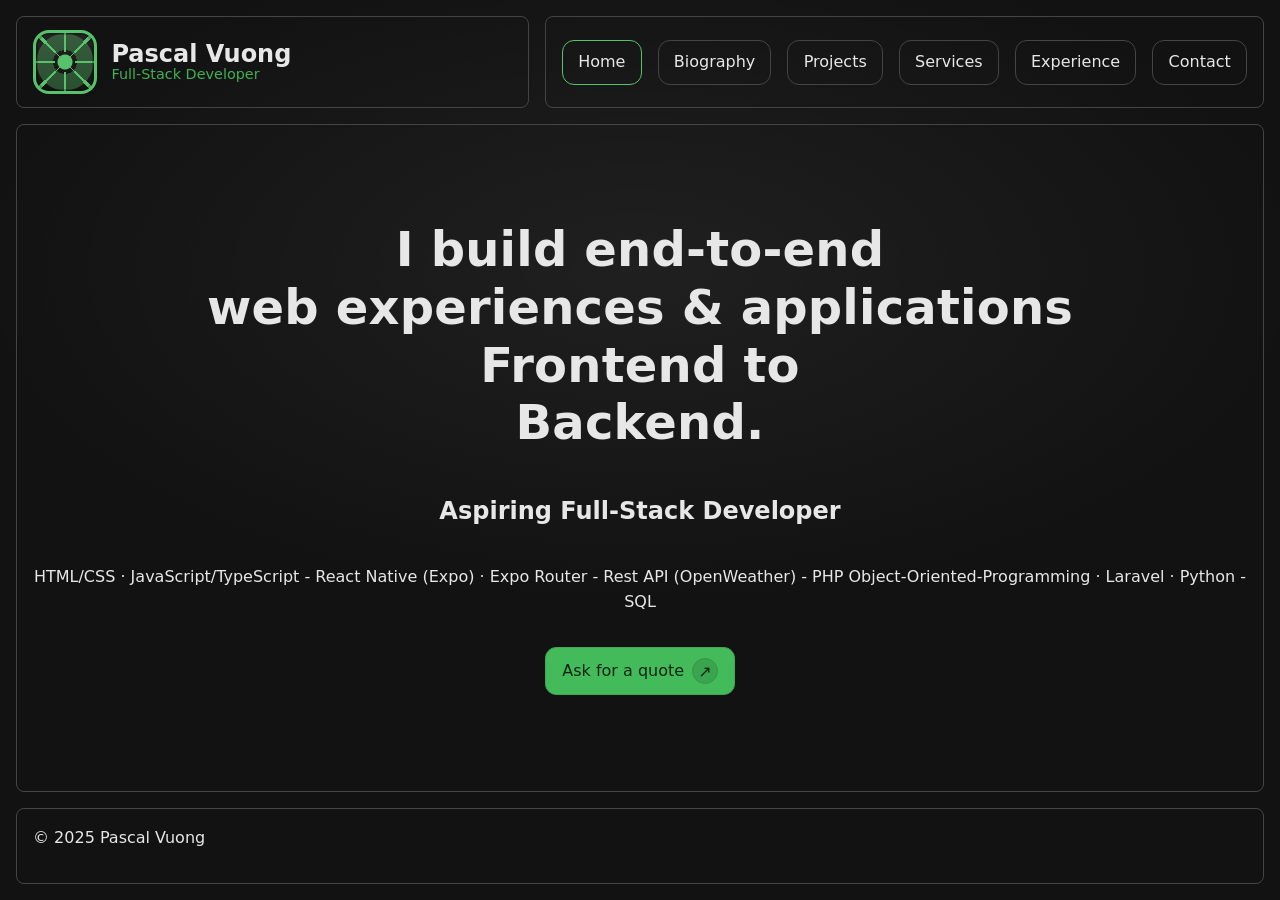
==== index.html @ 06aef6e8 "initial portfolio" ====
<!doctype html>
<html lang="nl">
<head>
  <meta charset="utf-8" />
  <meta name="viewport" content="width=device-width, initial-scale=1" />
  <title>Home — Pascal Vuong Portfolio</title>
  <link rel="stylesheet" href="assets/css/compiled.css">
</head>
<body>
  <a class="skip-link" href="#main">Direct naar hoofdinhoud</a>
  
  <header class="brandbar">
    <a class="brand" href="index\.html">
      <span class="brand__logo" aria-hidden="true"></span>
      <span class="brand__text">
        <strong>Pascal Vuong</strong>
        <em>Full-Stack Developer</em>
      </span>
    </a>
  </header>

  <nav aria-label="Hoofdnavigatie" class="topnav">
    <ul>
      <li><a href="index.html" aria-current="page" class="is-current">Home</a></li>
      <li><a href="autobiography.html">Biography</a></li>
      <li><a href="projects.html">Projects</a></li>
      <li><a href="services.html">Services</a></li>
      <li><a href="experience.html">Experience</a></li>
      <li><a href="contact.html">Contact</a></li>
    </ul>
  </nav>

  <main id="main" class="home" tabindex="-1">
    <section class="hero" aria-labelledby="hero-title">
      <h1 id="hero-title">
        I build end-to-end<br />
        web experiences & applications<br>Frontend to<br />
        Backend.
      </h1>
      <p class="hero__meta">
        <h2>Aspiring Full-Stack Developer</h2><br>
        <p>HTML/CSS · JavaScript/TypeScript - React Native (Expo) · Expo Router - Rest API (OpenWeather) - PHP Object-Oriented-Programming · Laravel · Python - SQL</p>
      </p>
      <a class="btn btn--accent" href="contact\.html">
        Ask for a quote <span class="btn__icon" aria-hidden="true">↗</span>
      </a>
    </section>
  </main>

  <footer>
    <p>&copy; <time datetime="2025">2025</time> Pascal Vuong</p>
  </footer>
</body>
</html>
---- assets/css/compiled.css ----
@charset "UTF-8";
:root {
  --accent: #57c26b;
  --text: #e7e7e7;
  --bg-0: #121212;
  --bg-1: #1d1d1d;
  --glow: rgba(255,255,255,.06);
}

.brandbar, .topnav, footer, .panel, .home .hero, .contact-panel {
  border: 1px solid #444;
  padding: 1rem;
  border-radius: 0.5rem;
}

.field input:focus-visible,
.field textarea:focus-visible,
.field select:focus-visible, :where(a, button, input, select, textarea):focus-visible {
  outline: 3px solid #000;
  outline-offset: 2px;
}

:root {
  --accent: #57c26b;
  --text: #e7e7e7;
  --bg-0: #121212;
  --bg-1: #1d1d1d;
  --glow: rgba(255, 255, 255, 0.06);
}

* {
  box-sizing: border-box;
}

html {
  font-size: 100%;
}

body {
  margin: 0;
  font-family: system-ui, Arial, sans-serif;
  line-height: 1.6;
}

h1, h2, h3 {
  margin: 0 0 0.5rem 0;
}

p {
  margin: 0 0 1rem 0;
}

.skip-link {
  position: fixed;
  left: -9999px;
  top: auto;
}
.skip-link:focus {
  left: 0.75rem;
  top: 0.75rem;
  background: rgba(255, 255, 255, 0.6666666667); /* vervangt map-get() */
  padding: 0.5rem 1rem;
  border: 1px solid #000;
  border-radius: 0.5rem;
  z-index: 1000;
}

:root {
  --header-h: 88px;
}

/* basis */
html,
body {
  height: 100%;
}

body {
  margin: 0;
  display: grid;
  gap: 1rem;
  padding: 1rem;
  grid-template-columns: 1fr;
  grid-template-areas: "brand" "nav" "main" "footer";
  max-width: 80rem;
  margin-inline: auto;
  color: #e7e7e7;
  background: radial-gradient(70rem 35rem at 50% 30%, rgba(255, 255, 255, 0.06) 0, transparent 60%), #121212;
}

/* koppel areas */
.brandbar {
  grid-area: brand;
}

.topnav {
  grid-area: nav;
}

footer {
  grid-area: footer;
}

main {
  grid-area: main;
}

/* consistente headerhoogte */
.brandbar,
.topnav {
  min-height: var(--header-h);
  display: flex;
  align-items: center;
}

/* ✅ panelen zijn nu opt-in */
/* Home-hero blijft paneel */
/* marge-clamp binnen panelen (voorkomt “lege randen”) */
.panel > :first-child {
  margin-top: 0;
}

.panel > :last-child {
  margin-bottom: 0;
}

/* tablet+ layout */
@media (min-width: 48rem) {
  body {
    grid-template-columns: 1fr auto;
    grid-template-areas: "brand nav" "main  main" "footer footer";
  }
}
/* hero */
.home .hero {
  display: grid;
  justify-items: center;
  text-align: center;
  padding-block: 6rem;
}
.home .hero h1 {
  font-size: clamp(2.2rem, 4vw + 1rem, 3rem);
  line-height: 1.2;
  margin-bottom: 1rem;
  letter-spacing: 0.2px;
}
.home .hero .hero__meta {
  opacity: 0.9;
  margin-bottom: 1.5rem;
}

/* projecten-raster */
#projecten > article {
  border: 1px dashed #444;
  border-radius: 0.5rem;
  padding: 1rem;
  background: linear-gradient(180deg, rgba(255, 255, 255, 0.03), transparent);
  transition: border-color 0.18s ease, border-style 0.18s ease, box-shadow 0.18s ease, transform 0.18s ease, background-color 0.18s ease;
}

/* Tech stack badges */
#projecten > article .tech-list {
  display: flex;
  flex-wrap: wrap;
  gap: 0.5rem;
  list-style: none;
  padding: 0;
  margin: 0.25rem 0 1rem 0;
  margin-bottom: 1.3rem;
}

#projecten > article .tech-list li {
  padding: 0.35em 0.65em;
  border: 1px solid #444;
  border-radius: 0.75rem;
  background: linear-gradient(180deg, rgba(255, 255, 255, 0.05), transparent);
  font-size: 0.95rem;
  white-space: nowrap;
}

#projecten > article:hover {
  border-style: solid;
  border-color: #57c26b;
  box-shadow: 0 0 0 1px #57c26b inset, 0 0 0 4px rgba(87, 194, 107, 0.18);
  transform: translateY(-2px);
  background: linear-gradient(180deg, rgba(87, 194, 107, 0.06), transparent);
}

#projecten > article h3 a {
  color: #e7e7e7;
  text-decoration: none;
}

#projecten > article h3 a:hover,
#projecten > article h3 a:focus-visible {
  color: #57c26b;
  text-decoration: underline;
}

/* Project cards: layout zit nu in components.scss,
   hier houden we het bewust leeg om dubbele layout te voorkomen. */
/* Tech list met icoontjes */
#projecten .tech-list {
  display: flex;
  flex-wrap: wrap;
  gap: 0.5rem;
  list-style: none;
  padding: 0;
  margin: 0.25rem 0 1rem 0;
}

#projecten .tech-list li {
  display: inline-flex;
  align-items: center;
  gap: 0.45rem;
  padding: 0.35em 0.65em;
  border: 1px solid #444;
  border-radius: 0.75rem;
  background: linear-gradient(180deg, rgba(255, 255, 255, 0.05), transparent);
  font-size: 0.95rem;
}

/* Icoonformaat en kleur volgt tekstkleur (currentColor) */
#projecten .tech-list .icon {
  inline-size: 1.1em;
  block-size: 1.1em;
  display: inline-grid;
  place-items: center;
}

#projecten .tech-list .icon svg {
  width: 100%;
  height: 100%;
  fill: currentColor;
}

/* Optioneel: alleen het icoon krijgt merk-kleur */
#projecten .tech-list [data-brand=react] .icon {
  color: #61DAFB;
}

#projecten .tech-list [data-brand=typescript] .icon {
  color: #3178C6;
}

#projecten .tech-list [data-brand=expo] .icon {
  color: rgba(255, 255, 255, 0.8);
}

/* Generieke pictogrammen subtiel */
#projecten .tech-list [data-generic] .icon {
  color: #9ca3af;
}

/* Autobiografie-pagina */
.bio-section {
  margin-block: 1.5rem;
}

.bio-section--intro { /* ... */ }

.bio-section--family { /* ... */ }

.bio-section--language { /* ... */ }

.bio-section--dev { /* ... */ }

.bio-section--hobbies { /* ... */ }

.bio-section--traits { /* ... */ }

/* Services-pagina */
.services-grid {
  display: grid;
  gap: 2rem;
}

.service-card {
  /* bv. panel-stijl zoals je project-cards */
}

.exp-section {
  margin-block: 2rem;
}

.exp-grid--jobs {
  display: grid;
  gap: 2rem;
  /* bv. vanaf tablet side-by-side: */
  /* grid-template-columns: repeat(auto-fit, minmax(16rem, 1fr)); */
}

.exp-card {
  /* evt. dezelfde panel-stijl als je .project-card */
}

.exp-note a,
.exp-note a:visited {
  color: #57c26b;
  font-weight: 600;
  text-decoration-line: underline;
  text-decoration-thickness: 0.16em;
  text-underline-offset: 0.18em;
}

.exp-note a:hover,
.exp-note a:focus-visible {
  text-decoration-thickness: 0.2em;
}

/* ===== Contactpagina ===== */
#contact {
  max-width: 80rem;
  margin-inline: auto;
  display: flex;
  flex-direction: column;
  gap: 1.5rem;
}

/* Intro-tekst */
.contact-section--intro p {
  max-width: 42rem;
  font-size: 1.05rem;
  line-height: 1.7;
}

/* Grid: formulier links, info rechts */
.contact-section--grid {
  display: grid;
  gap: 2rem;
  align-items: flex-start;
}

@media (min-width: 52rem) {
  .contact-section--grid {
    grid-template-columns: minmax(0, 2fr) minmax(0, 1.4fr);
  }
}
/* Panel basis (kaart-stijl) */
.contact-panel {
  background: #1d1d1d;
  box-shadow: 0 0 0 1px rgba(255, 255, 255, 0.06), 0 18px 45px rgba(0, 0, 0, 0.45);
}

.contact-panel--form {
  display: flex;
  flex-direction: column;
  gap: 1rem;
}

.contact-panel--info {
  display: flex;
  flex-direction: column;
  gap: 1.5rem;
}

/* ===== Formulier ===== */
.contact-form {
  display: grid;
  gap: 1rem;
}

.contact-form-help {
  margin: 0 0 0.5rem;
  font-size: 0.9rem;
  opacity: 0.8;
}

.field {
  display: grid;
  gap: 0.35rem;
}

.field label {
  font-size: 0.95rem;
  font-weight: 500;
}

.field input,
.field textarea,
.field select {
  background: #111;
  border: 1px solid #444;
  border-radius: 0.4rem;
  padding: 0.55rem 0.8rem;
  color: #e7e7e7;
  font: inherit;
  line-height: 1.4;
}

.field textarea {
  resize: vertical;
  min-height: 10rem;
}

/* Focus-stijl voor inputs/textarea/select */
.field input:focus-visible,
.field textarea:focus-visible,
.field select:focus-visible {
  border-color: #57c26b;
}

/* Klein beetje spacing boven de knop */
.contact-form .btn {
  margin-top: 0.5rem;
}

/* ===== Contactgegevens ===== */
.contact-list {
  list-style: none;
  margin: 0;
  padding: 0;
  display: grid;
  gap: 0.75rem;
}

.contact-label {
  display: block;
  font-size: 0.8rem;
  letter-spacing: 0.08em;
  text-transform: uppercase;
  color: #57c26b;
  margin-bottom: 0.1rem;
}

/* Sub-secties: beschikbaarheid / reactietijd */
.contact-subsection {
  border-top: 1px solid #444;
  padding-top: 1rem;
}

.contact-subsection h3 {
  font-size: 1rem;
  margin: 0 0 0.5rem;
}

/* Lijsten met bullets */
.contact-points {
  margin: 0;
  padding-left: 1.25rem;
  display: grid;
  gap: 0.25rem;
  font-size: 0.95rem;
}

/* Extra blok onderaan: “Waar ik graag bij help” */
.contact-section--topics {
  border-top: 1px solid #444;
  padding-top: 2rem;
}

.contact-section--topics h2 {
  margin-bottom: 0.75rem;
}

/* Tijdelijke blokkering styling voor duidelijkheid */
.contact-form[aria-disabled=true] .field input,
.contact-form[aria-disabled=true] .field textarea,
.contact-form[aria-disabled=true] .field select {
  opacity: 0.7;
  cursor: not-allowed;
}

.contact-form[aria-disabled=true] .btn[disabled] {
  opacity: 0.7;
  cursor: not-allowed;
}

/* Actieve styling voor contact-note + links zoals project-titels */
.contact-note {
  margin-top: 0.75rem;
  font-size: 0.9rem;
  opacity: 0.9;
}

.contact-note-list {
  margin: 0.5rem 0 0;
  padding-left: 1.25rem;
  display: grid;
  gap: 0.25rem;
  font-size: 0.95rem;
}

/* labels (E-mail / LinkedIn / Telefoon) groen */
.contact-note-list strong {
  color: #57c26b;
}

/* Links in intro-lijst én contact-panel:
   - standaard: wit (tokens.$text), geen underline
   - hover/focus: groen + underline, zoals project-titels
*/
.contact-note-list a,
.contact-note-list a:visited,
.contact-panel--info a,
.contact-panel--info a:visited {
  color: #e7e7e7;
  text-decoration: none;
}

/* Hover/focus: accent + underline */
.contact-note-list a:hover,
.contact-note-list a:focus-visible,
.contact-panel--info a:hover,
.contact-panel--info a:focus-visible {
  color: #57c26b;
  text-decoration-line: underline;
  text-decoration-thickness: 0.16em;
  text-underline-offset: 0.18em;
}

/* NAV pill-rij */
nav.topnav ul {
  display: flex;
  gap: 1rem;
  list-style: none;
  margin: 0;
  padding: 0;
  flex-wrap: wrap;
  align-items: center;
  justify-content: flex-end;
}
nav.topnav a {
  display: inline-block;
  text-decoration: none;
  padding: 0.55em 0.95em;
  border: 1px solid #444;
  border-radius: 0.75rem;
  color: #e7e7e7;
}
nav.topnav a:hover, nav.topnav a:focus-visible {
  border-color: rgb(42.5, 42.5, 42.5);
}
nav.topnav a.is-current {
  border-color: #57c26b;
}
nav.topnav a {
  /* sibling: a + a */
}
nav.topnav a + nav.topnav a {
  --adjacent: 1;
}

/* BRAND */
.brandbar {
  display: flex;
  align-items: center;
}

.brandbar .brand {
  display: inline-grid;
  grid-auto-flow: column;
  align-items: center;
  gap: 0.9rem;
  color: var(--text);
  text-decoration: none;
}

/* CSS-drawn logo */
.brandbar .brand .brand__logo {
  display: block;
  width: 64px;
  height: 64px;
  border-radius: 1rem;
  border: 3px solid var(--accent);
  box-shadow: 0 0 0 2px rgba(0, 0, 0, 0.25) inset;
  /* Spokes-centrum finetunen; 50% = exact midden (bv. 48% = iets naar links) */
  --spx: 50%;
  background: radial-gradient(circle at 50% 50%, var(--accent) 0 7px, transparent 8px) 0 0/100% 100% no-repeat, radial-gradient(circle at 50% 50%, transparent 0 12px, rgba(87, 194, 107, 0.35) 12px 28px, transparent 29px) 0 0/100% 100% no-repeat, repeating-conic-gradient(from -3deg at var(--spx) 50%, var(--accent) 0 6deg, transparent 6deg 45deg), linear-gradient(180deg, rgba(255, 255, 255, 0.08), rgba(255, 255, 255, 0));
}

.brandbar .brand .brand__text {
  display: grid;
  line-height: 1.05;
}
.brandbar .brand .brand__text strong {
  font-size: 1.5rem;
}
.brandbar .brand .brand__text em {
  font-style: normal;
  color: rgb(63.9834061135, 176.2165938865, 84.9615720524);
  font-size: 0.9rem;
}

/* Icons */
/* Alleen het Expo-icoon */
.tech-list li[data-brand=expo] img,
.tech-list img[alt~=Expo] {
  filter: brightness(3.5);
}

/* Alleen het Palette-icoon */
.tech-list li[data-brand=stylesheetstyling] img.icon,
.tech-list img.icon[src$="palette.svg"] {
  filter: invert(56%) sepia(16%) saturate(1000%) hue-rotate(75deg) brightness(1.05) contrast(0.95) drop-shadow(0 0 6px rgba(87, 194, 107, 0.28));
}

/* CTA */
.btn {
  display: inline-grid;
  grid-auto-flow: column;
  gap: 0.5rem;
  align-items: center;
  padding: 0.65em 1rem;
  border-radius: 0.7rem;
  text-decoration: none;
  border: 1px solid #444;
  color: #e7e7e7;
}
.btn--accent {
  background: rgb(68.2925764192, 187.2074235808, 90.519650655);
  border-color: rgb(61.2663755459, 168.7336244541, 81.3537117904);
  color: #0f2514;
}
.btn .btn__icon {
  display: inline-grid;
  place-items: center;
  width: 1.6em;
  height: 1.6em;
  border-radius: 999px;
  border: 1px solid rgb(54.4737991266, 150.0262008734, 72.3340611354);
  background: rgba(0, 0, 0, 0.12);
}

/* media */
.project-card {
  display: flex;
  flex-direction: row;
  align-items: flex-start;
  gap: 2rem;
  margin-bottom: 2.5rem;
}

/* tekstblok neemt de meeste ruimte,
   én we maken er een kolom van zodat
   tekst, media en knop netjes onder elkaar staan */
.project-body {
  flex: 1;
  display: flex;
  flex-direction: column;
}

/* container voor meerdere kleine plaatjes onder de tekst */
.project-media {
  display: flex;
  flex-wrap: wrap;
  gap: 0.75rem;
  margin-top: 1.5rem;
  margin-bottom: 0.75rem;
  max-width: 100%;
  justify-content: flex-start;
}

/* klikbare thumbnails – klein formaat (10rem breed) */
.project-media__thumb {
  width: 10rem;
  height: auto;
  border-radius: 0.5rem;
  display: block;
  cursor: pointer;
  transition: transform 0.15s ease, box-shadow 0.15s ease;
}
.project-media__thumb:hover, .project-media__thumb:focus {
  transform: scale(1.03);
  box-shadow: 0 0 0 1px #57c26b, 0 0 20px rgba(87, 194, 107, 0.7);
}

.project-cta {
  margin-top: 2rem;
  margin-bottom: 1.5rem;
  display: flex;
  justify-content: flex-start;
}

.project-info3 a.ext-link {
  color: #e7e7e7;
  text-decoration: underline;
}

.project-info3 a.ext-link:hover,
.project-info3 a.ext-link:focus-visible {
  color: #57c26b;
}

.project-collab__title {
  margin: 0 0 0.25rem;
}

.project-collab .label {
  font-weight: 600;
  font-variant-caps: all-small-caps;
  letter-spacing: 0.5px;
  opacity: 0.8;
}

.project-collab .name {
  font-weight: 700;
}

.project-collab__links .ext-link {
  color: #e7e7e7;
  text-decoration: underline;
}

.project-collab__links .ext-link:hover,
.project-collab__links .ext-link:focus-visible {
  color: #57c26b;
}

/* FEATURES TOGGLE (Belangrijkste features) */
.project-features {
  margin-top: 0.75rem;
}
.project-features summary {
  display: inline-flex;
  align-items: center;
  gap: 0.4rem;
  cursor: pointer;
  list-style: none;
  padding: 0;
  margin: 0;
}
.project-features summary::-webkit-details-marker {
  display: none;
}
.project-features summary strong {
  font-weight: 600;
  color: #e7e7e7;
  transition: text-shadow 0.15s ease-out, color 0.15s ease-out;
}
.project-features summary:hover strong {
  text-shadow: 0 0 8px #57c26b;
}
.project-features__icon {
  font-size: 1.4rem;
  line-height: 1;
  color: #57c26b;
  transition: transform 0.2s ease, text-shadow 0.15s ease-out;
}
summary:hover .project-features__icon {
  text-shadow: 0 0 8px #57c26b;
}
.project-features[open] .project-features__icon {
  transform: rotate(180deg);
}

.feature-list {
  margin-top: 0.75rem;
  padding-left: 1.5rem;
}

/* LIGHTBOX */
.lightbox {
  position: fixed;
  inset: 0; /* top:0, right:0, bottom:0, left:0 */
  display: none;
  align-items: center;
  justify-content: center;
  z-index: 1000;
}

.lightbox--visible {
  display: flex;
}

.lightbox__backdrop {
  position: absolute;
  inset: 0;
  background: rgba(0, 0, 0, 0.8);
}

.lightbox__content {
  position: relative;
  max-width: 90vw;
  max-height: 90vh;
  z-index: 1001;
  display: flex;
  flex-direction: column;
  align-items: flex-end;
}

.lightbox__image {
  max-width: 100%;
  max-height: 80vh;
  border-radius: 0.5rem;
  background: #111;
}

.lightbox__caption {
  margin-top: 0.5rem;
  color: #fff;
  align-self: center;
  font-size: 0.9rem;
}

.lightbox__close {
  border: none;
  background: transparent;
  color: #fff;
  font-size: 2rem;
  line-height: 1;
  cursor: pointer;
  margin-bottom: 0.5rem;
}

/*# sourceMappingURL=compiled.css.map */
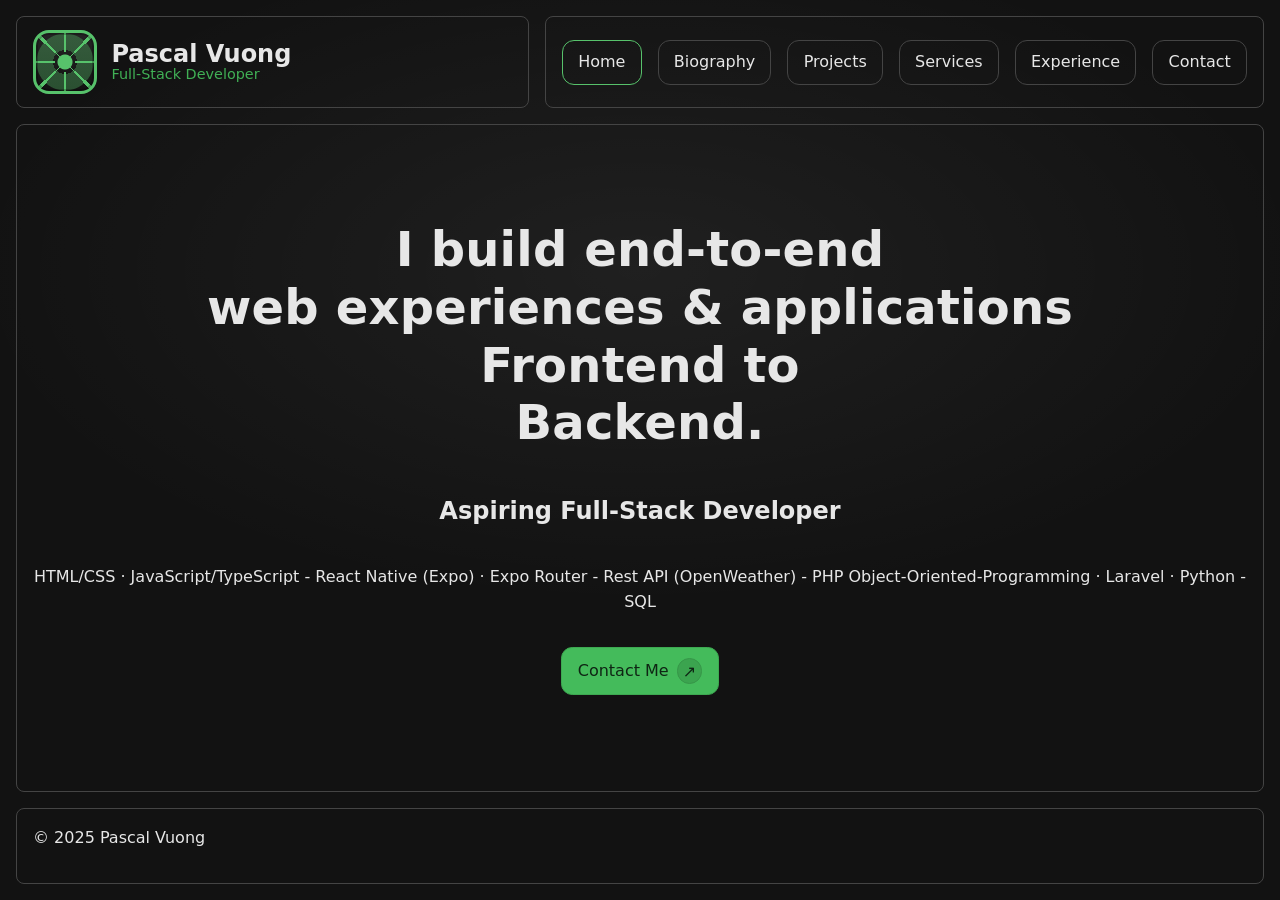
==== commit 83b89b3e: "Contact Me knop fix" ====
--- a/index.html
+++ b/index.html
@@ -41,8 +41,8 @@
         <h2>Aspiring Full-Stack Developer</h2><br>
         <p>HTML/CSS · JavaScript/TypeScript - React Native (Expo) · Expo Router - Rest API (OpenWeather) - PHP Object-Oriented-Programming · Laravel · Python - SQL</p>
       </p>
-      <a class="btn btn--accent" href="contact\.html">
-        Ask for a quote <span class="btn__icon" aria-hidden="true">↗</span>
+      <a class="btn btn--accent" href="contact.html">
+        Contact Me <span class="btn__icon" aria-hidden="true">↗</span>
       </a>
     </section>
   </main>
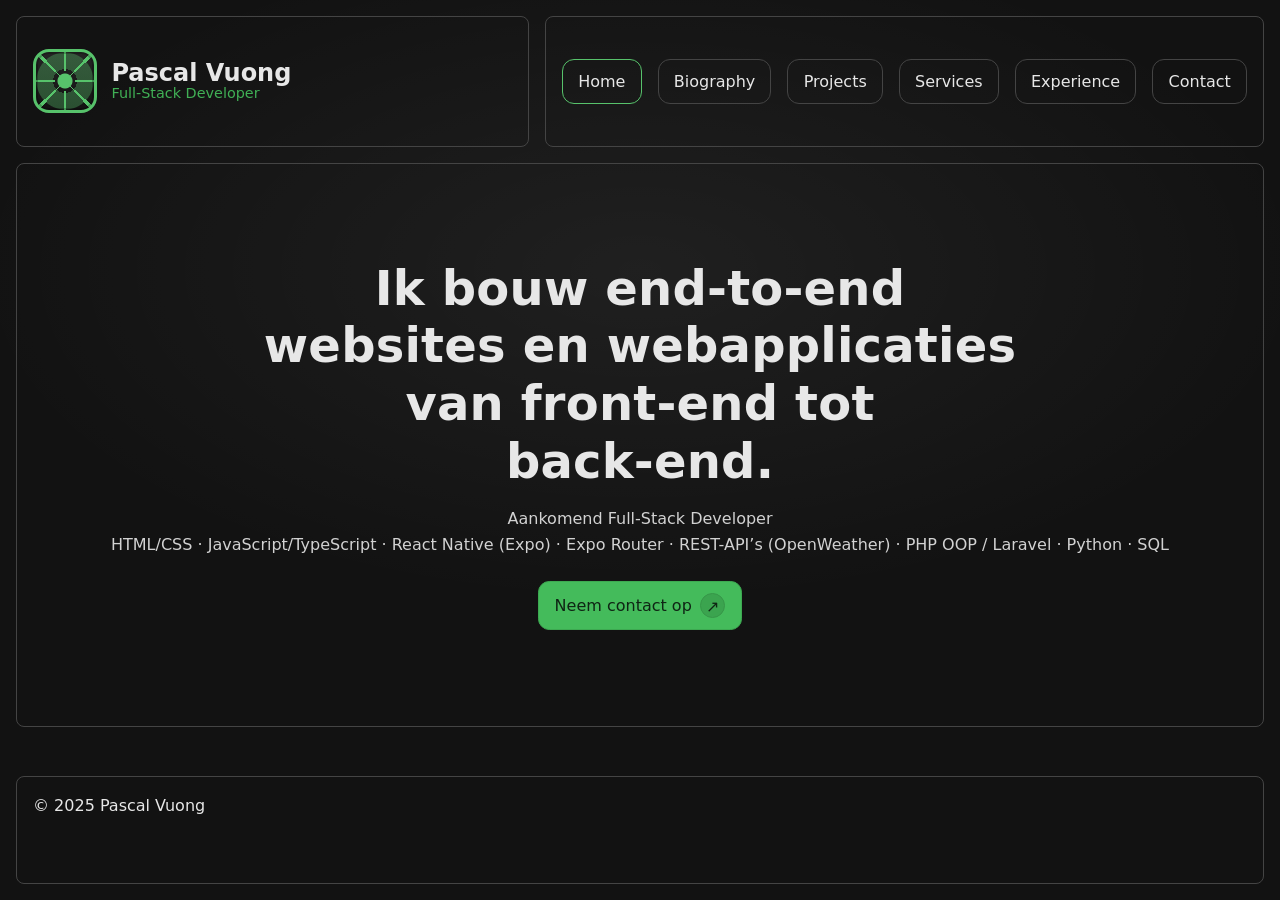
==== commit ca14f646: "readme.md en home pagina content aangepast" ====
--- a/index.html
+++ b/index.html
@@ -10,7 +10,7 @@
   <a class="skip-link" href="#main">Direct naar hoofdinhoud</a>
   
   <header class="brandbar">
-    <a class="brand" href="index\.html">
+    <a class="brand" href="index.html">
       <span class="brand__logo" aria-hidden="true"></span>
       <span class="brand__text">
         <strong>Pascal Vuong</strong>
@@ -33,16 +33,19 @@
   <main id="main" class="home" tabindex="-1">
     <section class="hero" aria-labelledby="hero-title">
       <h1 id="hero-title">
-        I build end-to-end<br />
-        web experiences & applications<br>Frontend to<br />
-        Backend.
+        Ik bouw end-to-end<br />
+        websites en webapplicaties<br />
+        van front-end tot<br />
+        back-end.
       </h1>
+
       <p class="hero__meta">
-        <h2>Aspiring Full-Stack Developer</h2><br>
-        <p>HTML/CSS · JavaScript/TypeScript - React Native (Expo) · Expo Router - Rest API (OpenWeather) - PHP Object-Oriented-Programming · Laravel · Python - SQL</p>
+        <span class="hero__subtitle">Aankomend Full-Stack Developer</span><br />
+        HTML/CSS · JavaScript/TypeScript · React Native (Expo) · Expo Router · REST-API’s (OpenWeather) · PHP OOP / Laravel · Python · SQL
       </p>
+
       <a class="btn btn--accent" href="contact.html">
-        Contact Me <span class="btn__icon" aria-hidden="true">↗</span>
+        Neem contact op <span class="btn__icon" aria-hidden="true">↗</span>
       </a>
     </section>
   </main>
@@ -51,4 +54,4 @@
     <p>&copy; <time datetime="2025">2025</time> Pascal Vuong</p>
   </footer>
 </body>
-</html>
+</html>
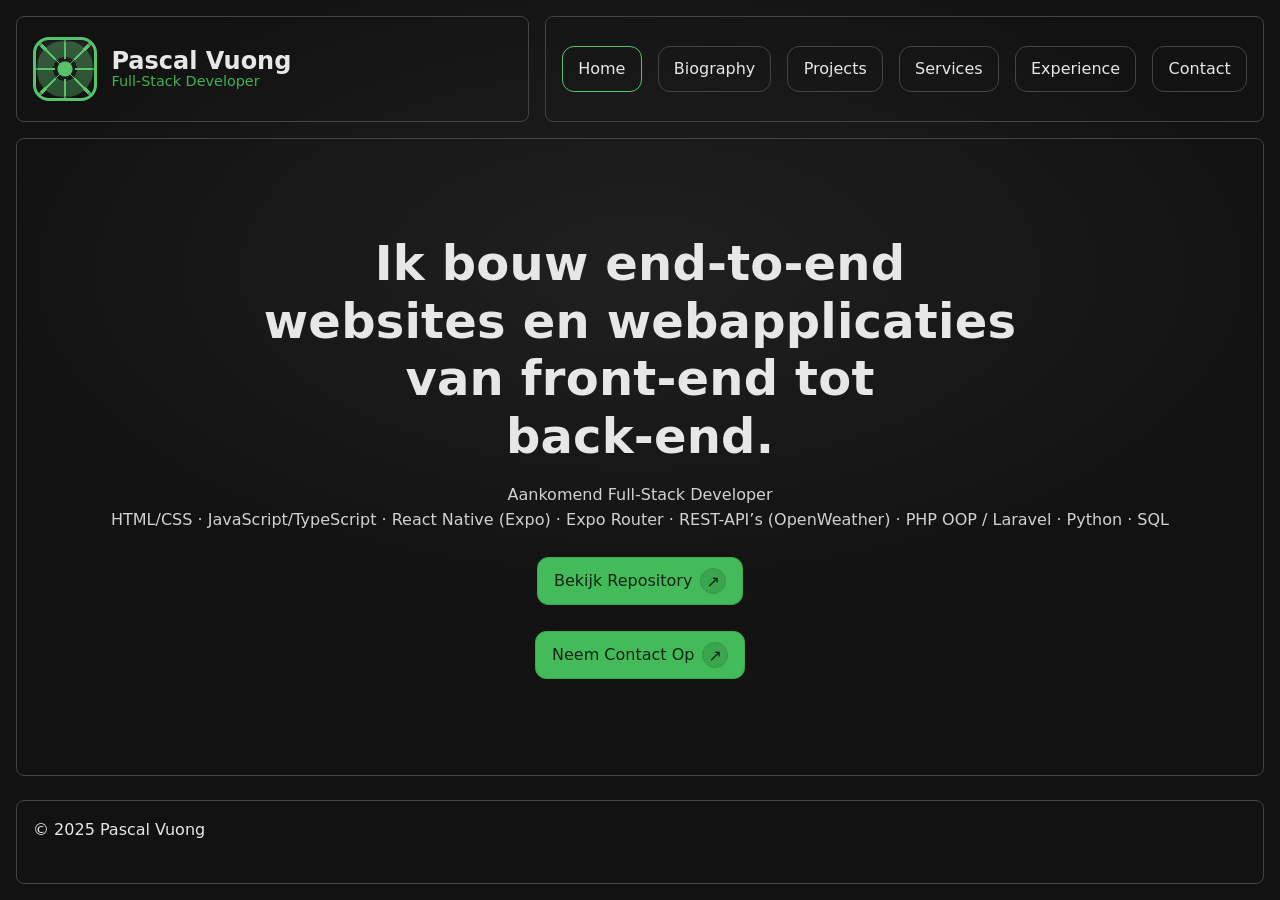
==== commit 235c7e15: "knop toegevoegd bij home voor repo verwijzing" ====
--- a/index.html
+++ b/index.html
@@ -44,8 +44,12 @@
         HTML/CSS · JavaScript/TypeScript · React Native (Expo) · Expo Router · REST-API’s (OpenWeather) · PHP OOP / Laravel · Python · SQL
       </p>
 
+      <a class="btn btn--accent" href="https://github.com/PascalVuong/pascalvuong.github.io">
+        Bekijk Repository <span class="btn__icon" aria-hidden="true">↗</span>
+      </a><br>
+
       <a class="btn btn--accent" href="contact.html">
-        Neem contact op <span class="btn__icon" aria-hidden="true">↗</span>
+        Neem Contact Op <span class="btn__icon" aria-hidden="true">↗</span>
       </a>
     </section>
   </main>
